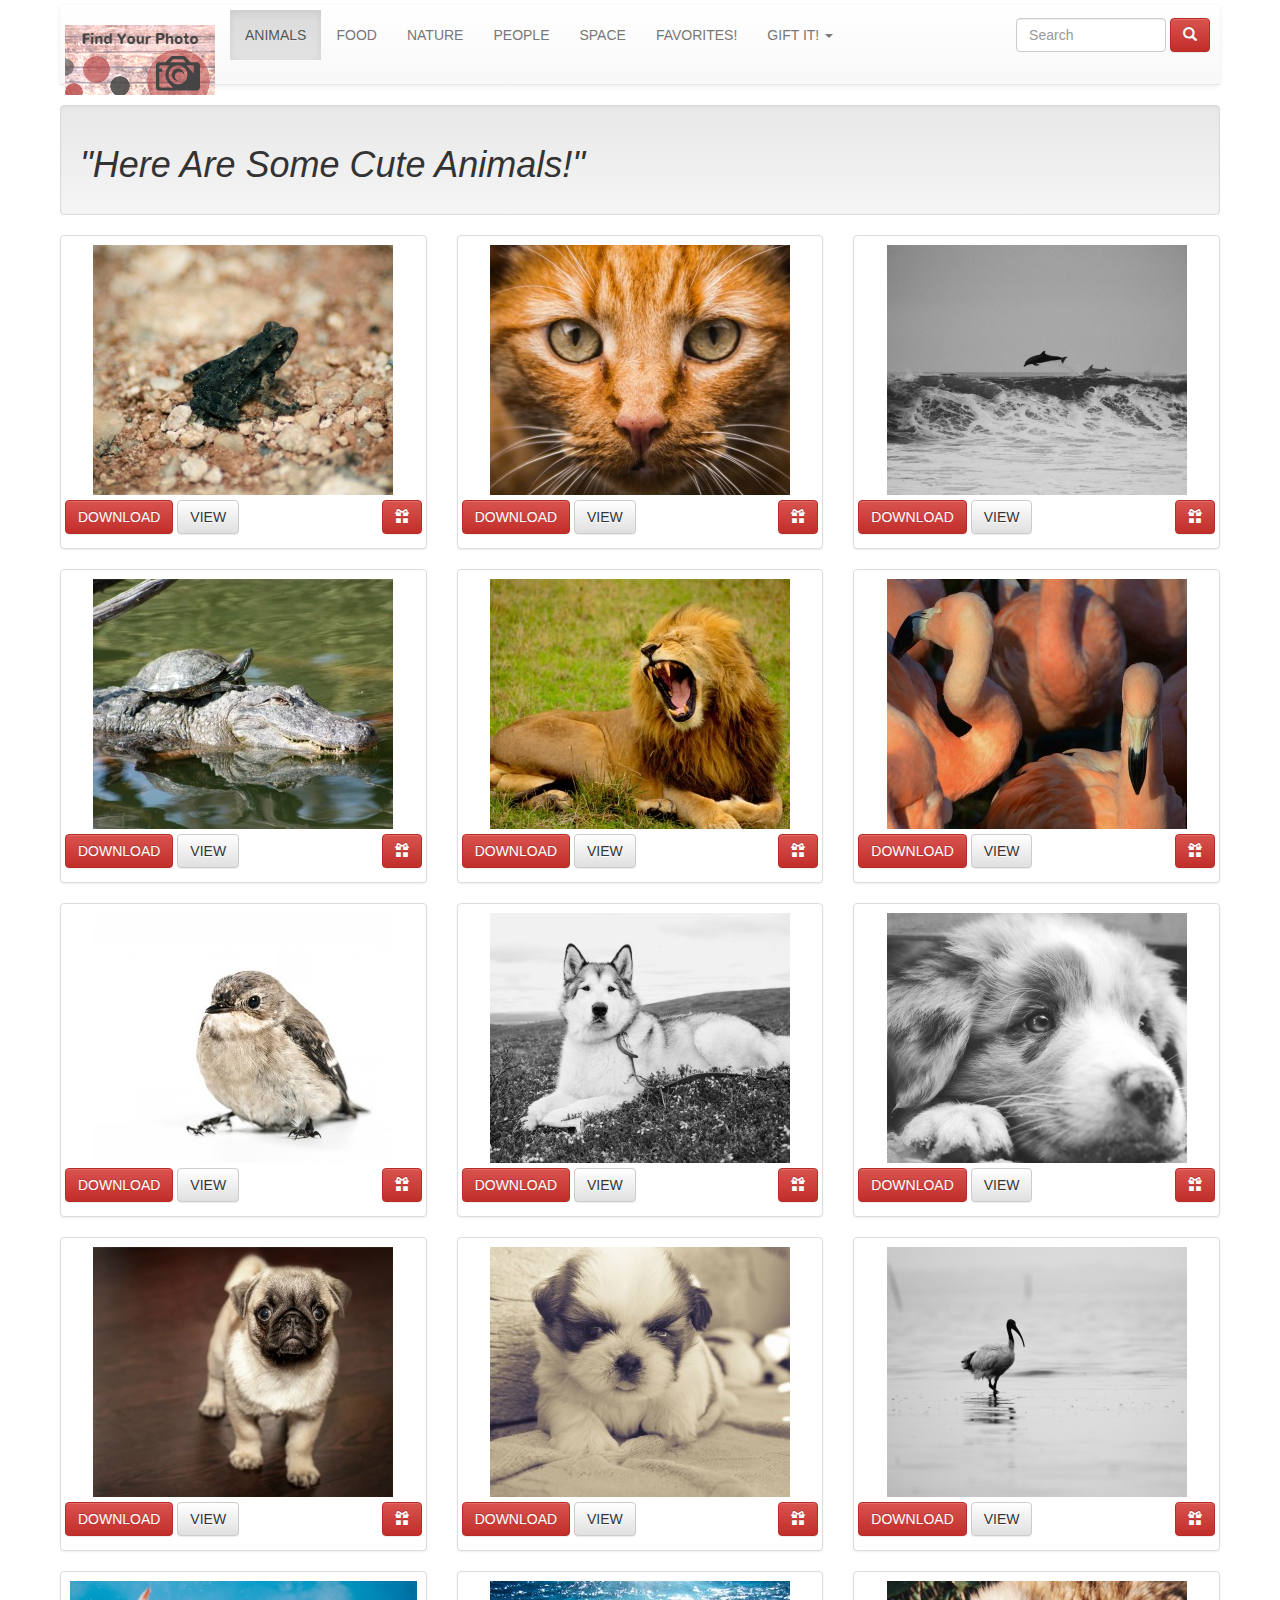
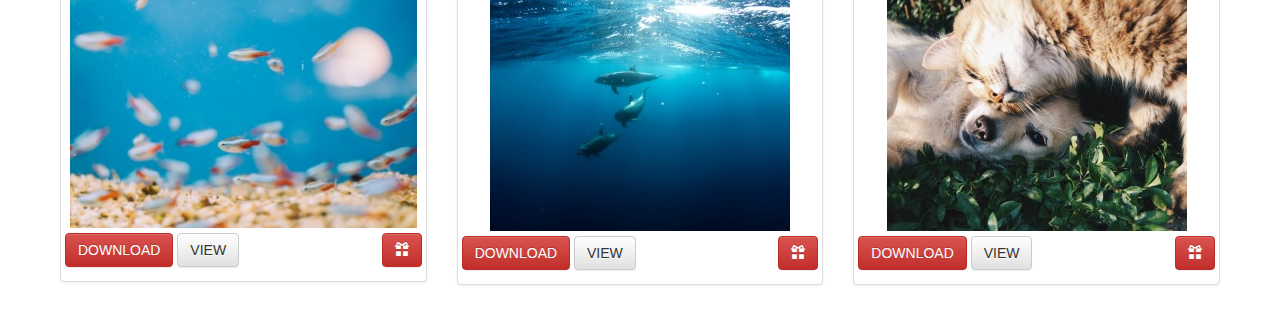
==== animals.html @ 17f92efc "Update animals.html" ====
<!DOCTYPE html>
<html lang="en-us">
 <head>
    <meta charset="utf-8">
    <meta http-equiv="X-UA-Compatible" content="IE=edge"> 
    <meta name="viewport" content="width=device-width, initial-scale=1">
    <!-- The above 3 meta tags *must* come first in the head; any other head content must come *after* these tags -->
    <title>Find Your Photo</title>

    <!-- Bootstrap -->
    <link href="css/bootstrap.min.css" rel="stylesheet">
    <link href="css/bootstrap-theme.min.css" rel="stylesheet">
    <link href="css/styles.css" rel="stylesheet">

    <!-- HTML5 shim and Respond.js for IE8 support of HTML5 elements and media queries -->
    <!-- WARNING: Respond.js doesn't work if you view the page via file:// -->
    <!--[if lt IE 9]>
      <script src="https://oss.maxcdn.com/html5shiv/3.7.2/html5shiv.min.js"></script>
      <script src="https://oss.maxcdn.com/respond/1.4.2/respond.min.js"></script>
    <![endif]-->
 </head>

<body>
  <div class="container" id ="main">
  <nav class="navbar navbar-default  navbar-static-top">
        <div class="container">
          <div class="navbar-header">
            <button type="button" class="navbar-toggle collapsed" data-toggle="collapse" data-target="#navbar" aria-expanded="false" aria-controls="navbar">
              <span class="sr-only">Toggle navigation</span>
              <span class="icon-bar"></span>
              <span class="icon-bar"></span>
              <span class="icon-bar"></span>
            </button>
            <a class="navbar-brand" href="index.html"><img src="Images/logo.png"></a>
          </div>
          <div id="navbar" class="navbar-collapse collapse">
            <ul class="nav navbar-nav">
              <li class="active"><a href="animals.html">ANIMALS</a></li>
              <li><a href="food.html">FOOD</a></li>
              <li><a href="nature.html">NATURE</a></li>
              <li><a href="people.html">PEOPLE</a></li>
              <li><a href="space.html">SPACE</a></li>
              <li><a href="favorites.html">FAVORITES!</a></li>
              <li class="dropdown"><a href="#" class="dropdown-toggle" data-toggle="dropdown" role="button">GIFT IT!
              <span class="caret"></span></a>
                 <ul class="dropdown-menu">
                    <li><a href="canvas.html">Canvas</a></li>
                    <li><a href="hats.html">Hats</a></li>
                    <li><a href="shirts.html">T-Shirts</a></li>
                    <li><a href="phone.html">Phone Cases</a></li>
                    <li><a href="covers.html">Laptop Covers</a></li>
                 </ul> <!--end of dropdown menu-->
              </li>
            </ul>
            <form class="navbar-form nav navbar-nav pull-right">
              <input type="text" class="form-control" placeholder="Search" id="searchInput">
              <button type="button" class="btn btn-danger"><span class="glyphicon glyphicon-search"></span></button>
            </form>
          </div><!--/.navbar-collapse -->
        </div> <!--container-->
      </nav> <!-- end of navbar-->
      
      <!--Large Quote on each page about said subject-->
      
     <div class="well" id= "quote">
        <h1><quote>"Here Are Some Cute Animals!"</quote></h1>
      </div>
      
      <!--I want  three pics on each row for md screens-->
      <div class="row">
     
        <div class="col-sm-6 col-md-4">
        <div class="thumbnail">
        <img src="Images/Animals/thumbnails/a1.jpg" alt="A Frog On Rocks">
        <p><a href="#" class="btn btn-danger" role="button">DOWNLOAD</a> <a href="#" class="btn btn-default" role="button">VIEW</a>
        <a href="#" class="btn btn-danger pull-right" role ="button"><span class ="glyphicon glyphicon-gift"></span></a>
        </p>
        </div>
       </div> <!--end of col-->
      
      <div class="col-sm-6 col-md-4">
        <div class="thumbnail">
        <img src="Images/Animals/thumbnails/a2.jpg" alt="An Orange Cat">
        <p><a href="#" class="btn btn-danger" role="button">DOWNLOAD</a> <a href="#" class="btn btn-default" role="button">VIEW</a>
        <a href="#" class="btn btn-danger pull-right" role ="button"><span class ="glyphicon glyphicon-gift"></span></a>
        </p>
        </div>
      </div> <!--end of col-->
      <div class="col-sm-6 col-md-4">
        <div class="thumbnail">
        <img src="Images/Animals/thumbnails/a3.jpg" alt="Dolphins Jumping Over a Wave">
        <p><a href="#" class="btn btn-danger" role="button">DOWNLOAD</a> <a href="#" class="btn btn-default" role="button">VIEW</a>
        <a href="#" class="btn btn-danger pull-right" role ="button"><span class ="glyphicon glyphicon-gift"></span></a>
        </p>
        </div>
      </div> <!--end of col-->
      
    </div> <!--end of row-->
    
       <div class="row">
     
        <div class="col-sm-6 col-md-4">
        <div class="thumbnail">
        <img src="Images/Animals/thumbnails/a4.jpg" alt="A Turtle On A Crocodile's Back">
        <p><a href="#" class="btn btn-danger" role="button">DOWNLOAD</a> <a href="#" class="btn btn-default" role="button">VIEW</a>
        <a href="#" class="btn btn-danger pull-right" role ="button"><span class ="glyphicon glyphicon-gift"></span></a>
        </p>
        </div>
       </div> <!--end of col-->
      
      <div class="col-sm-6 col-md-4">
        <div class="thumbnail">
        <img src="Images/Animals/thumbnails/a5.jpg" alt="A Lion Roaring">
        <p><a href="#" class="btn btn-danger" role="button">DOWNLOAD</a> <a href="#" class="btn btn-default" role="button">VIEW</a>
        <a href="#" class="btn btn-danger pull-right" role ="button"><span class ="glyphicon glyphicon-gift"></span></a>
        </p>
        </div>
      </div> <!--end of col-->
      <div class="col-sm-6 col-md-4">
        <div class="thumbnail">
        <img src="Images/Animals/thumbnails/a6.jpg" alt="Pink Flamingos">
        <p><a href="#" class="btn btn-danger" role="button">DOWNLOAD</a> <a href="#" class="btn btn-default" role="button">VIEW</a>
        <a href="#" class="btn btn-danger pull-right" role ="button"><span class ="glyphicon glyphicon-gift"></span></a>
        </p>
        </div>
      </div> <!--end of col-->
      
    </div> <!--end of row-->
    
       <div class="row">
     
        <div class="col-sm-6 col-md-4">
        <div class="thumbnail">
        <img src="Images/Animals/thumbnails/a7.jpg" alt="A Lone Bird">
        <p><a href="#" class="btn btn-danger" role="button">DOWNLOAD</a> <a href="#" class="btn btn-default" role="button">VIEW</a>
        <a href="#" class="btn btn-danger pull-right" role ="button"><span class ="glyphicon glyphicon-gift"></span></a>
        </p>
        </div>
       </div> <!--end of col-->
      
      <div class="col-sm-6 col-md-4">
        <div class="thumbnail">
        <img src="Images/Animals/thumbnails/a8.jpg" alt="A Lone Wolf">
        <p><a href="#" class="btn btn-danger" role="button">DOWNLOAD</a> <a href="#" class="btn btn-default" role="button">VIEW</a>
        <a href="#" class="btn btn-danger pull-right" role ="button"><span class ="glyphicon glyphicon-gift"></span></a>
        </p>
        </div>
      </div> <!--end of col-->
      <div class="col-sm-6 col-md-4">
        <div class="thumbnail">
        <img src="Images/Animals/thumbnails/a9.jpg" alt="A Puppy Lying On His Paws">
        <p><a href="#" class="btn btn-danger" role="button">DOWNLOAD</a> <a href="#" class="btn btn-default" role="button">VIEW</a>
        <a href="#" class="btn btn-danger pull-right" role ="button"><span class ="glyphicon glyphicon-gift"></span></a>
        </p>
        </div>
      </div> <!--end of col-->
      
    </div> <!--end of row-->
    
       <div class="row">
     
        <div class="col-sm-6 col-md-4">
        <div class="thumbnail">
        <img src="Images/Animals/thumbnails/a10.jpg" alt="A Bulldog">
        <p><a href="#" class="btn btn-danger" role="button">DOWNLOAD</a> <a href="#" class="btn btn-default" role="button">VIEW</a>
        <a href="#" class="btn btn-danger pull-right" role ="button"><span class ="glyphicon glyphicon-gift"></span></a>
        </p>
        </div>
       </div> <!--end of col-->
      
      <div class="col-sm-6 col-md-4">
        <div class="thumbnail">
        <img src="Images/Animals/thumbnails/a11.jpg" alt="Black and White Puppies">
        <p><a href="#" class="btn btn-danger" role="button">DOWNLOAD</a> <a href="#" class="btn btn-default" role="button">VIEW</a>
        <a href="#" class="btn btn-danger pull-right" role ="button"><span class ="glyphicon glyphicon-gift"></span></a>
        </p>
        </div>
      </div> <!--end of col-->
      <div class="col-sm-6 col-md-4">
        <div class="thumbnail">
        <img src="Images/Animals/thumbnails/a12.jpg" alt="A Lone Duck">
        <p><a href="#" class="btn btn-danger" role="button">DOWNLOAD</a> <a href="#" class="btn btn-default" role="button">VIEW</a>
        <a href="#" class="btn btn-danger pull-right" role ="button"><span class ="glyphicon glyphicon-gift"></span></a>
        </p>
        </div>
      </div> <!--end of col-->
      
    </div> <!--end of row-->
    
     <div class="row">
     
        <div class="col-sm-6 col-md-4">
        <div class="thumbnail">
        <img src="Images/Animals/thumbnails/a13.jpg" alt="A School Of Clown Fish">
        <p><a href="#" class="btn btn-danger" role="button">DOWNLOAD</a> <a href="#" class="btn btn-default" role="button">VIEW</a>
        <a href="#" class="btn btn-danger pull-right" role ="button"><span class ="glyphicon glyphicon-gift"></span></a>
        </p>
        </div>
       </div> <!--end of col-->
      
      <div class="col-sm-6 col-md-4">
        <div class="thumbnail">
        <img src="Images/Animals/thumbnails/a14.jpg" alt="Three Whales Underwater">
        <p><a href="#" class="btn btn-danger" role="button">DOWNLOAD</a> <a href="#" class="btn btn-default" role="button">VIEW</a>
        <a href="#" class="btn btn-danger pull-right" role ="button"><span class ="glyphicon glyphicon-gift"></span></a>
        </p>
        </div>
      </div> <!--end of col-->
      <div class="col-sm-6 col-md-4">
        <div class="thumbnail">
        <img src="Images/Animals/thumbnails/a15.jpg" alt="A Puppy Cuddling With A Kitten">
        <p><a href="#" class="btn btn-danger" role="button">DOWNLOAD</a> <a href="#" class="btn btn-default" role="button">VIEW</a>
        <a href="#" class="btn btn-danger pull-right" role ="button"><span class ="glyphicon glyphicon-gift"></span></a>
        </p>
        </div>
      </div> <!--end of col-->
      
    </div> <!--end of row-->
    
    
    
      </body>

   <!-- jQuery (necessary for Bootstrap's JavaScript plugins) -->
    <script src="https://ajax.googleapis.com/ajax/libs/jquery/1.11.3/jquery.min.js"></script>
    <!-- Include all compiled plugins (below), or include individual files as needed -->
    <script src="js/bootstrap.min.js"></script> 
</html>
---- css/styles.css ----
/*<!--head-->*/


/*<!--navbar-->*/
.container{
  padding: 5px;
}
nav{
  width: 100%;
  height: 80px;
}

#searchInput{
  width: 150px;
}


/*<!--carousel-->*/
#mc {
  background: url("../Images/carousel/carb.png") no-repeat;
  margin-top:60px;
}

#slide1>img, #slide2>img, #slide3>img, #slide4>img,#slide5>img,#slide6>img,#slide7>img {
  margin:auto;
}

/*<!--quotes-->*/

#quote{
  
  font-style:oblique;
}

.thumbnail>img{
  padding: 5px;
}
#intro{
  margin:auto;
  margin-top: 60px;
}
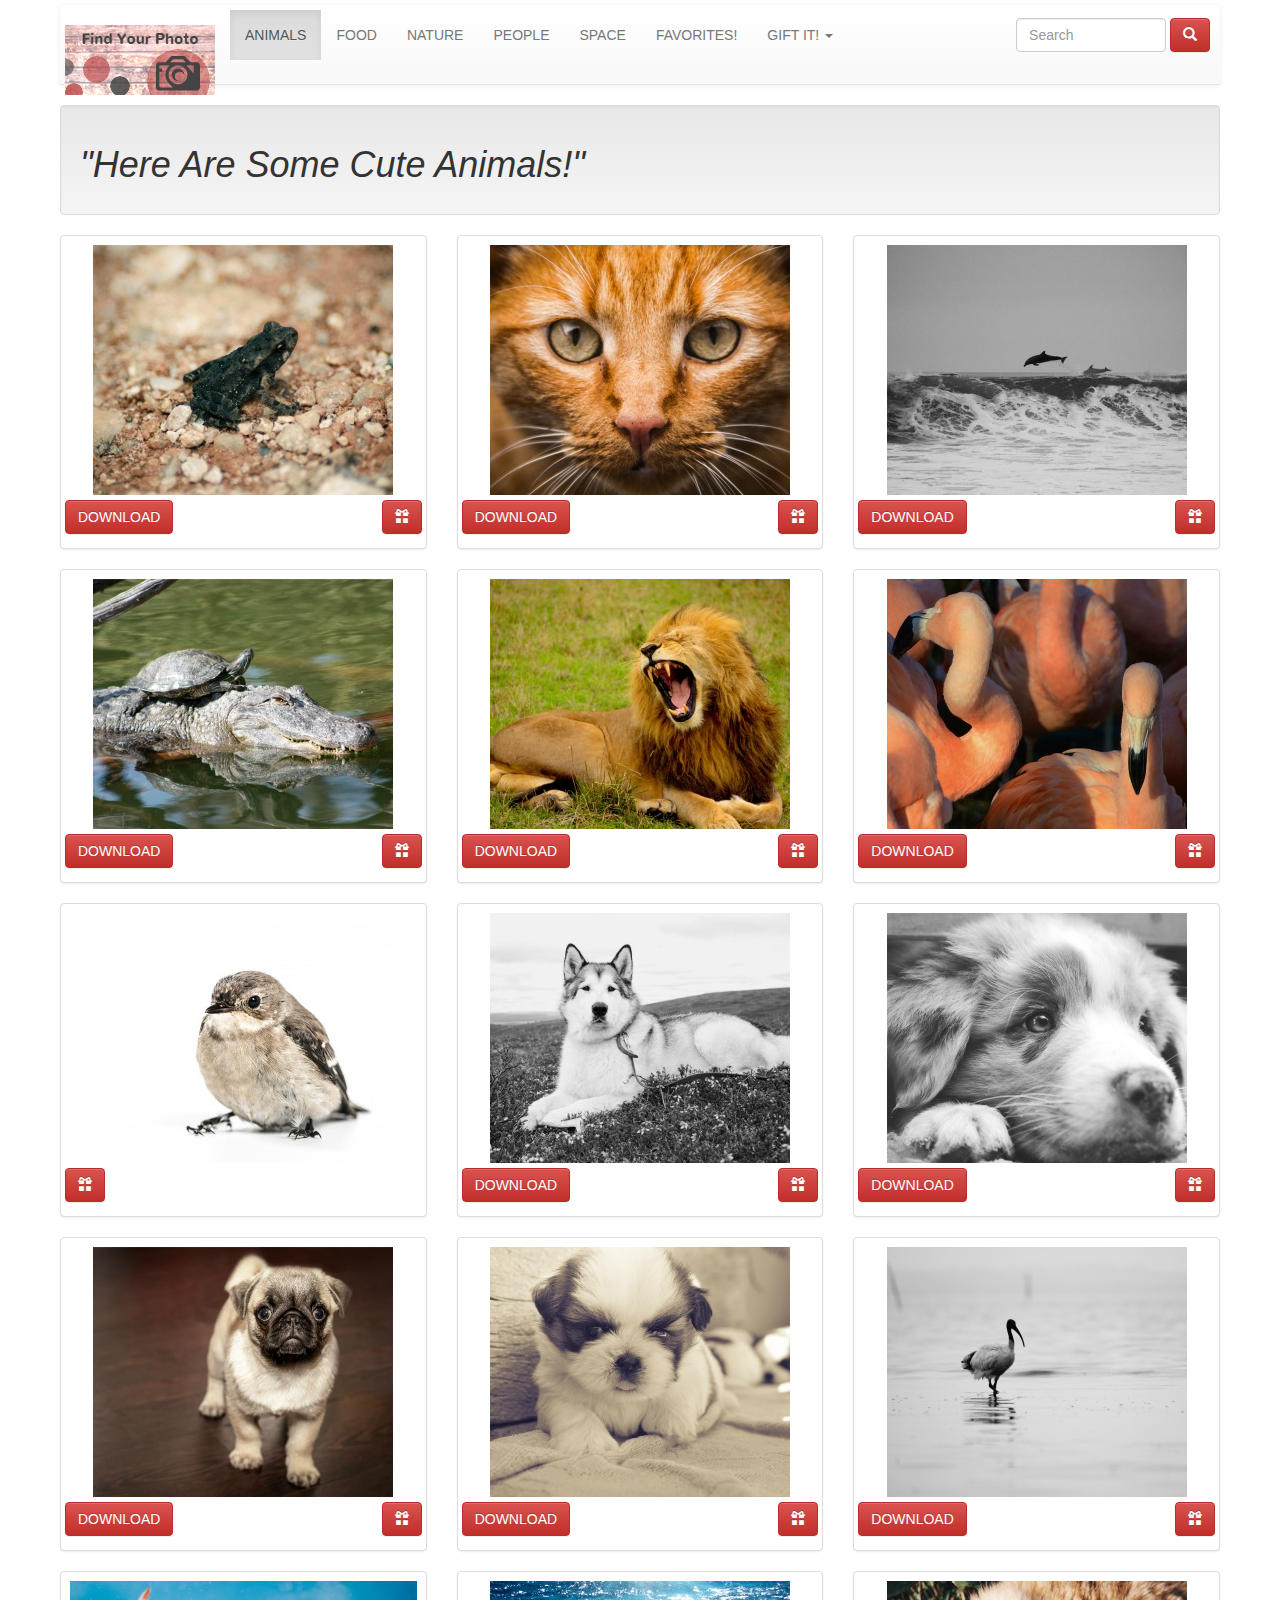
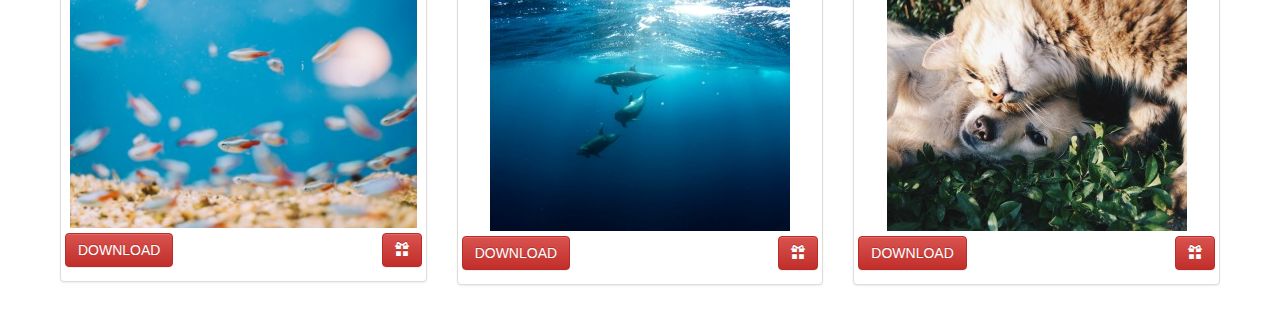
==== commit 73676ff1: "Update animals.html" ====
--- a/animals.html
+++ b/animals.html
@@ -72,8 +72,10 @@
         <div class="col-sm-6 col-md-4">
         <div class="thumbnail">
         <img src="Images/Animals/thumbnails/a1.jpg" alt="A Frog On Rocks">
-        <p><a href="#" class="btn btn-danger" role="button">DOWNLOAD</a> <a href="#" class="btn btn-default" role="button">VIEW</a>
-        <a href="#" class="btn btn-danger pull-right" role ="button"><span class ="glyphicon glyphicon-gift"></span></a>
+        <p>
+      
+         <a href="Images/Animals/thumbnails/a1.jpg" download="A Frog On Rocks" class="btn btn-danger" role="button">DOWNLOAD</a> 
+                <a href="gift.html" class="btn btn-danger pull-right" role ="button"><span class ="glyphicon glyphicon-gift"></span></a>
         </p>
         </div>
        </div> <!--end of col-->
@@ -81,16 +83,16 @@
       <div class="col-sm-6 col-md-4">
         <div class="thumbnail">
         <img src="Images/Animals/thumbnails/a2.jpg" alt="An Orange Cat">
-        <p><a href="#" class="btn btn-danger" role="button">DOWNLOAD</a> <a href="#" class="btn btn-default" role="button">VIEW</a>
-        <a href="#" class="btn btn-danger pull-right" role ="button"><span class ="glyphicon glyphicon-gift"></span></a>
+        <p><a href="Images/Animals/thumbnails/a2.jpg" download="An Orange Cat" class="btn btn-danger" role="button">DOWNLOAD</a> 
+        <a href="gift.html" class="btn btn-danger pull-right" role ="button"><span class ="glyphicon glyphicon-gift"></span></a>
         </p>
         </div>
       </div> <!--end of col-->
       <div class="col-sm-6 col-md-4">
         <div class="thumbnail">
         <img src="Images/Animals/thumbnails/a3.jpg" alt="Dolphins Jumping Over a Wave">
-        <p><a href="#" class="btn btn-danger" role="button">DOWNLOAD</a> <a href="#" class="btn btn-default" role="button">VIEW</a>
-        <a href="#" class="btn btn-danger pull-right" role ="button"><span class ="glyphicon glyphicon-gift"></span></a>
+        <p><a href="Imges/Animals/thumbnails/a3.jpg" download="Dolphins Jumping Over a Wave" class="btn btn-danger" role="button">DOWNLOAD</a> 
+        <a href="gift.html" class="btn btn-danger pull-right" role ="button"><span class ="glyphicon glyphicon-gift"></span></a>
         </p>
         </div>
       </div> <!--end of col-->
@@ -102,8 +104,8 @@
         <div class="col-sm-6 col-md-4">
         <div class="thumbnail">
         <img src="Images/Animals/thumbnails/a4.jpg" alt="A Turtle On A Crocodile's Back">
-        <p><a href="#" class="btn btn-danger" role="button">DOWNLOAD</a> <a href="#" class="btn btn-default" role="button">VIEW</a>
-        <a href="#" class="btn btn-danger pull-right" role ="button"><span class ="glyphicon glyphicon-gift"></span></a>
+        <p><a href="Images/Animals/thumbnails/a4.jpg" download="A Turtle On A Crocodile's Back" class="btn btn-danger" role="button">DOWNLOAD</a> 
+        <a href="gift.html" class="btn btn-danger pull-right" role ="button"><span class ="glyphicon glyphicon-gift"></span></a>
         </p>
         </div>
        </div> <!--end of col-->
@@ -111,16 +113,16 @@
       <div class="col-sm-6 col-md-4">
         <div class="thumbnail">
         <img src="Images/Animals/thumbnails/a5.jpg" alt="A Lion Roaring">
-        <p><a href="#" class="btn btn-danger" role="button">DOWNLOAD</a> <a href="#" class="btn btn-default" role="button">VIEW</a>
-        <a href="#" class="btn btn-danger pull-right" role ="button"><span class ="glyphicon glyphicon-gift"></span></a>
+        <p><a href="Images/Animals/thumbnails/a5.jpg" download="A Lion Roaring" class="btn btn-danger" role="button">DOWNLOAD</a> 
+        <a href="gift.html" class="btn btn-danger pull-right" role ="button"><span class ="glyphicon glyphicon-gift"></span></a>
         </p>
         </div>
       </div> <!--end of col-->
       <div class="col-sm-6 col-md-4">
         <div class="thumbnail">
         <img src="Images/Animals/thumbnails/a6.jpg" alt="Pink Flamingos">
-        <p><a href="#" class="btn btn-danger" role="button">DOWNLOAD</a> <a href="#" class="btn btn-default" role="button">VIEW</a>
-        <a href="#" class="btn btn-danger pull-right" role ="button"><span class ="glyphicon glyphicon-gift"></span></a>
+        <p><a href="Images/Animals/thumbnails/a6.jpg" download="Pink Flamingos" class="btn btn-danger" role="button">DOWNLOAD</a> 
+        <a href="gift.html" class="btn btn-danger pull-right" role ="button"><span class ="glyphicon glyphicon-gift"></span></a>
         </p>
         </div>
       </div> <!--end of col-->
@@ -132,8 +134,8 @@
         <div class="col-sm-6 col-md-4">
         <div class="thumbnail">
         <img src="Images/Animals/thumbnails/a7.jpg" alt="A Lone Bird">
-        <p><a href="#" class="btn btn-danger" role="button">DOWNLOAD</a> <a href="#" class="btn btn-default" role="button">VIEW</a>
-        <a href="#" class="btn btn-danger pull-right" role ="button"><span class ="glyphicon glyphicon-gift"></span></a>
+        <p><a href="Images/Animals/thumbnails/a7.jpg" download="A Lone Bird" class="btn btn-danger" 
+        <a href="gift.html" class="btn btn-danger pull-right" role ="button"><span class ="glyphicon glyphicon-gift"></span></a>
         </p>
         </div>
        </div> <!--end of col-->
@@ -141,16 +143,17 @@
       <div class="col-sm-6 col-md-4">
         <div class="thumbnail">
         <img src="Images/Animals/thumbnails/a8.jpg" alt="A Lone Wolf">
-        <p><a href="#" class="btn btn-danger" role="button">DOWNLOAD</a> <a href="#" class="btn btn-default" role="button">VIEW</a>
-        <a href="#" class="btn btn-danger pull-right" role ="button"><span class ="glyphicon glyphicon-gift"></span></a>
+        <p><a href="Images/Animals/thumbnails/a8.jpg" download="A Lone Wolf" class="btn btn-danger" role="button">DOWNLOAD</a> 
+        <a href="gift.html" class="btn btn-danger pull-right" role ="button"><span class ="glyphicon glyphicon-gift"></span></a>
         </p>
         </div>
       </div> <!--end of col-->
       <div class="col-sm-6 col-md-4">
         <div class="thumbnail">
         <img src="Images/Animals/thumbnails/a9.jpg" alt="A Puppy Lying On His Paws">
-        <p><a href="#" class="btn btn-danger" role="button">DOWNLOAD</a> <a href="#" class="btn btn-default" role="button">VIEW</a>
-        <a href="#" class="btn btn-danger pull-right" role ="button"><span class ="glyphicon glyphicon-gift"></span></a>
+        <p><a href="Images/Animals/thumbnails/a9.jpg" download="A Puppy Lying On His Paws" class="btn btn-danger" role="button">DOWNLOAD</a> 
+        
+        <a href="gift.html" class="btn btn-danger pull-right" role ="button"><span class ="glyphicon glyphicon-gift"></span></a>
         </p>
         </div>
       </div> <!--end of col-->
@@ -162,8 +165,9 @@
         <div class="col-sm-6 col-md-4">
         <div class="thumbnail">
         <img src="Images/Animals/thumbnails/a10.jpg" alt="A Bulldog">
-        <p><a href="#" class="btn btn-danger" role="button">DOWNLOAD</a> <a href="#" class="btn btn-default" role="button">VIEW</a>
-        <a href="#" class="btn btn-danger pull-right" role ="button"><span class ="glyphicon glyphicon-gift"></span></a>
+        <p><a href="Images/Animals/thumbnails/a10.jpg" download="A Bulldog" class="btn btn-danger" role="button">DOWNLOAD</a> 
+        
+        <a href="gift.html" class="btn btn-danger pull-right" role ="button"><span class ="glyphicon glyphicon-gift"></span></a>
         </p>
         </div>
        </div> <!--end of col-->
@@ -171,16 +175,17 @@
       <div class="col-sm-6 col-md-4">
         <div class="thumbnail">
         <img src="Images/Animals/thumbnails/a11.jpg" alt="Black and White Puppies">
-        <p><a href="#" class="btn btn-danger" role="button">DOWNLOAD</a> <a href="#" class="btn btn-default" role="button">VIEW</a>
-        <a href="#" class="btn btn-danger pull-right" role ="button"><span class ="glyphicon glyphicon-gift"></span></a>
+        <p><a href="Images/Animals/thumbnails/a11.jpg" download="Black and White Puppies" class="btn btn-danger" role="button">DOWNLOAD</a> 
+        <a href="gift.html" class="btn btn-danger pull-right" role ="button"><span class ="glyphicon glyphicon-gift"></span></a>
         </p>
         </div>
       </div> <!--end of col-->
       <div class="col-sm-6 col-md-4">
         <div class="thumbnail">
         <img src="Images/Animals/thumbnails/a12.jpg" alt="A Lone Duck">
-        <p><a href="#" class="btn btn-danger" role="button">DOWNLOAD</a> <a href="#" class="btn btn-default" role="button">VIEW</a>
-        <a href="#" class="btn btn-danger pull-right" role ="button"><span class ="glyphicon glyphicon-gift"></span></a>
+        <p><a href="Images/Animals/thumbnails/a12.jpg" download="A Lone Duck" class="btn btn-danger" role="button">DOWNLOAD</a> 
+        
+        <a href="gift.html" class="btn btn-danger pull-right" role ="button"><span class ="glyphicon glyphicon-gift"></span></a>
         </p>
         </div>
       </div> <!--end of col-->
@@ -192,8 +197,8 @@
         <div class="col-sm-6 col-md-4">
         <div class="thumbnail">
         <img src="Images/Animals/thumbnails/a13.jpg" alt="A School Of Clown Fish">
-        <p><a href="#" class="btn btn-danger" role="button">DOWNLOAD</a> <a href="#" class="btn btn-default" role="button">VIEW</a>
-        <a href="#" class="btn btn-danger pull-right" role ="button"><span class ="glyphicon glyphicon-gift"></span></a>
+        <p><a href="Images/Animals/thumbnails/a13.jpg" download="A School of Clown Fish"class="btn btn-danger" role="button">DOWNLOAD</a>
+        <a href="gift.html" class="btn btn-danger pull-right" role ="button"><span class ="glyphicon glyphicon-gift"></span></a>
         </p>
         </div>
        </div> <!--end of col-->
@@ -201,16 +206,17 @@
       <div class="col-sm-6 col-md-4">
         <div class="thumbnail">
         <img src="Images/Animals/thumbnails/a14.jpg" alt="Three Whales Underwater">
-        <p><a href="#" class="btn btn-danger" role="button">DOWNLOAD</a> <a href="#" class="btn btn-default" role="button">VIEW</a>
-        <a href="#" class="btn btn-danger pull-right" role ="button"><span class ="glyphicon glyphicon-gift"></span></a>
+        <p><a href="Images/Animals/thumbnails/a14.jpg" download="Three Whales Underwater" class="btn btn-danger" role="button">DOWNLOAD</a> 
+        
+        <a href="gift.html" class="btn btn-danger pull-right" role ="button"><span class ="glyphicon glyphicon-gift"></span></a>
         </p>
         </div>
       </div> <!--end of col-->
       <div class="col-sm-6 col-md-4">
         <div class="thumbnail">
         <img src="Images/Animals/thumbnails/a15.jpg" alt="A Puppy Cuddling With A Kitten">
-        <p><a href="#" class="btn btn-danger" role="button">DOWNLOAD</a> <a href="#" class="btn btn-default" role="button">VIEW</a>
-        <a href="#" class="btn btn-danger pull-right" role ="button"><span class ="glyphicon glyphicon-gift"></span></a>
+        <p><a href="Images/Animals/thumbnails/a15.jpg" download="A Puppy Cuddling With A Kitten" class="btn btn-danger" role="button">DOWNLOAD</a> 
+         <a href="gift.html" class="btn btn-danger pull-right" role ="button"><span class ="glyphicon glyphicon-gift"></span></a>
         </p>
         </div>
       </div> <!--end of col-->
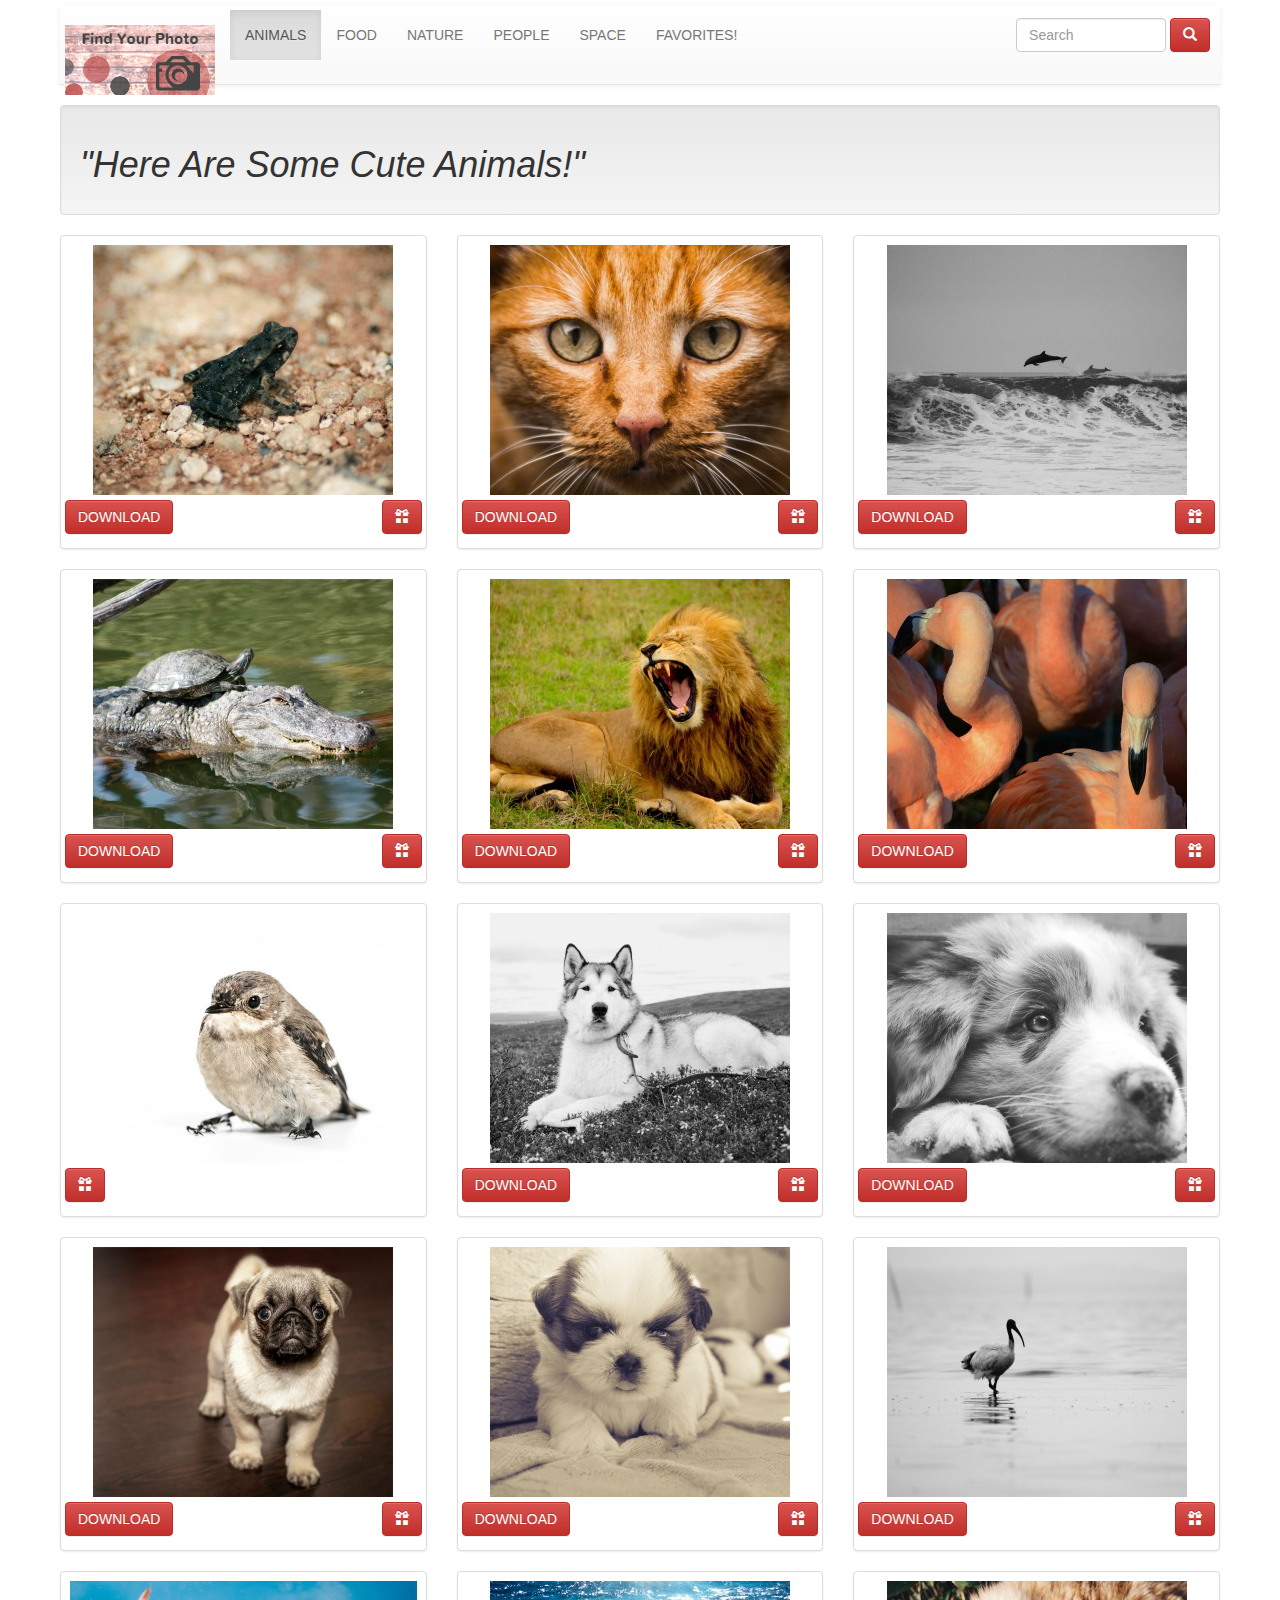
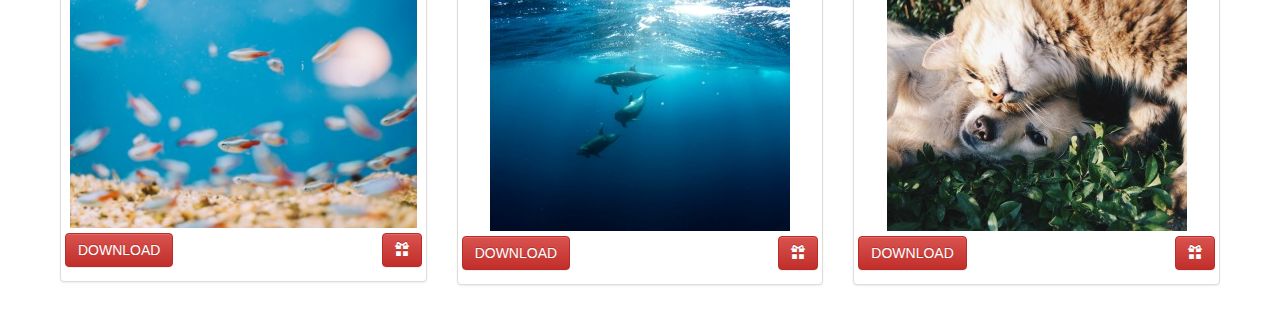
==== commit ca31dd81: "Update animals.html" ====
--- a/animals.html
+++ b/animals.html
@@ -41,16 +41,6 @@
               <li><a href="people.html">PEOPLE</a></li>
               <li><a href="space.html">SPACE</a></li>
               <li><a href="favorites.html">FAVORITES!</a></li>
-              <li class="dropdown"><a href="#" class="dropdown-toggle" data-toggle="dropdown" role="button">GIFT IT!
-              <span class="caret"></span></a>
-                 <ul class="dropdown-menu">
-                    <li><a href="canvas.html">Canvas</a></li>
-                    <li><a href="hats.html">Hats</a></li>
-                    <li><a href="shirts.html">T-Shirts</a></li>
-                    <li><a href="phone.html">Phone Cases</a></li>
-                    <li><a href="covers.html">Laptop Covers</a></li>
-                 </ul> <!--end of dropdown menu-->
-              </li>
             </ul>
             <form class="navbar-form nav navbar-nav pull-right">
               <input type="text" class="form-control" placeholder="Search" id="searchInput">
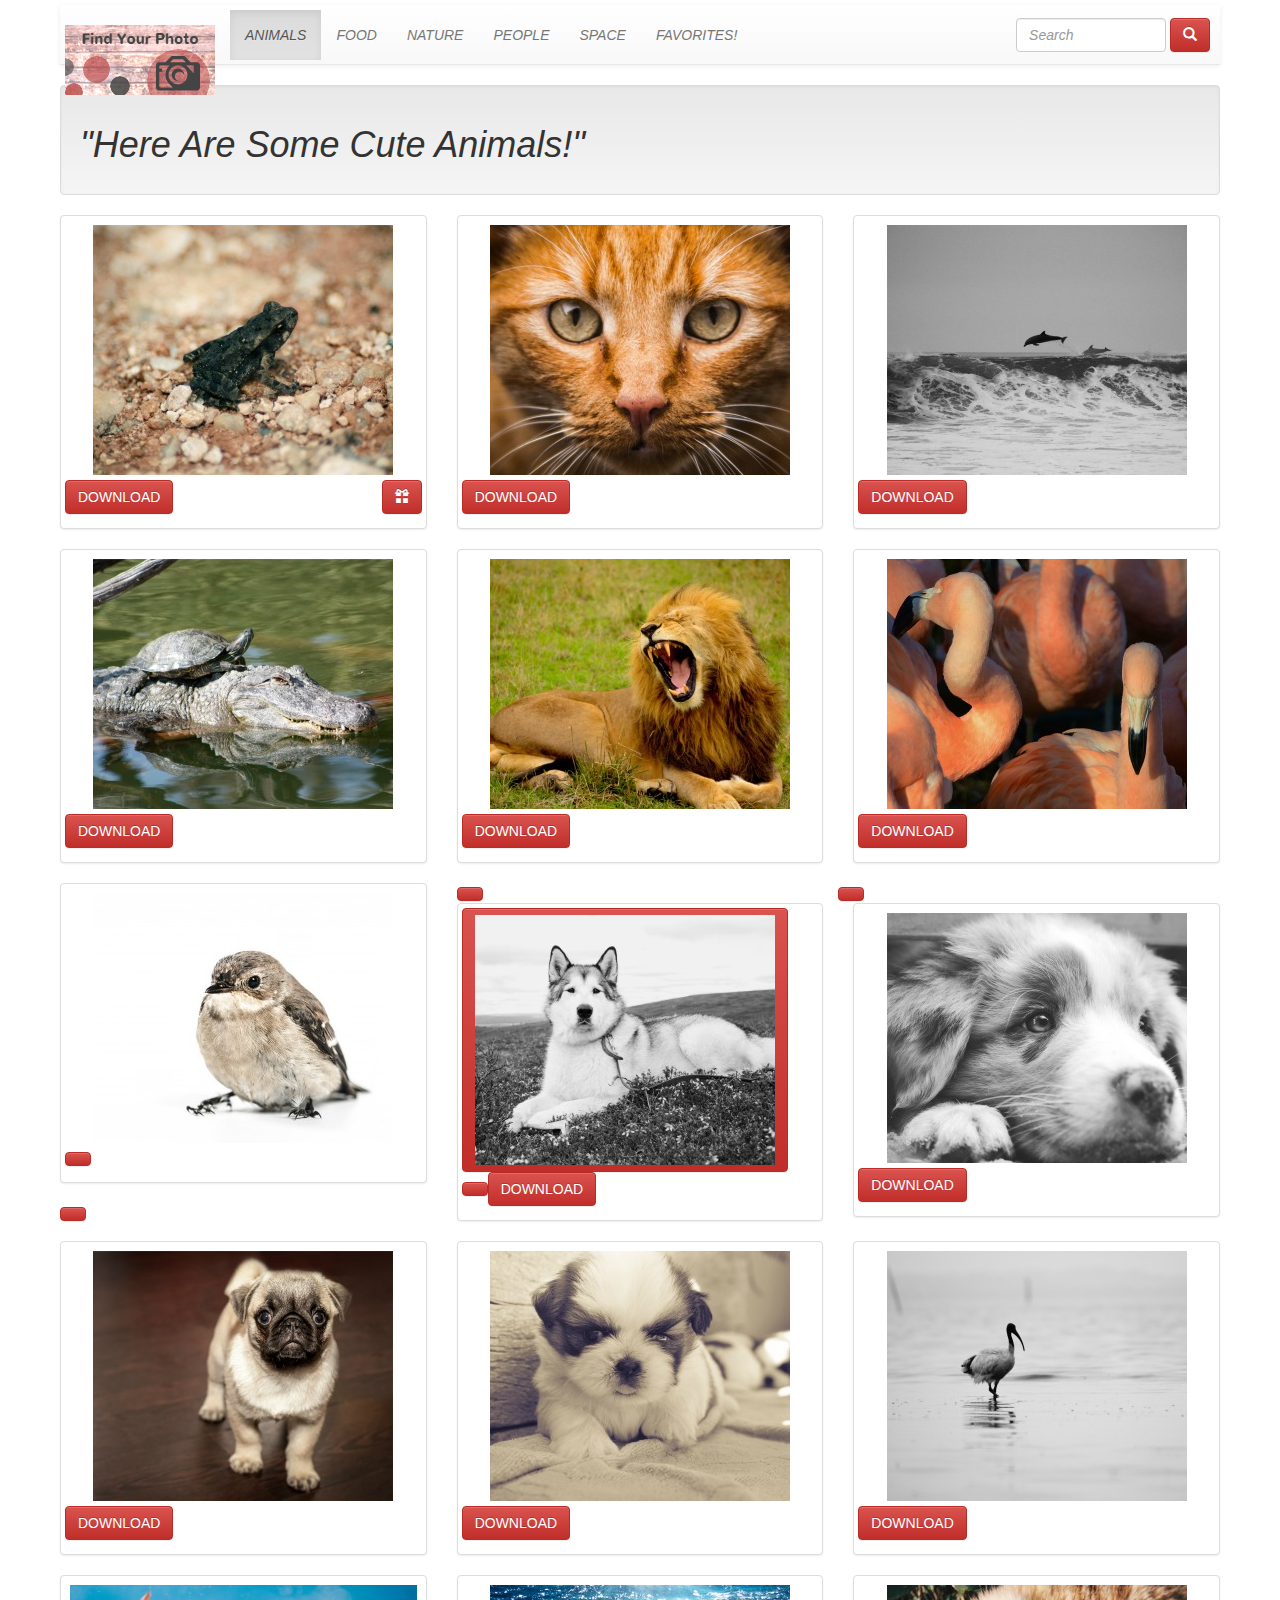
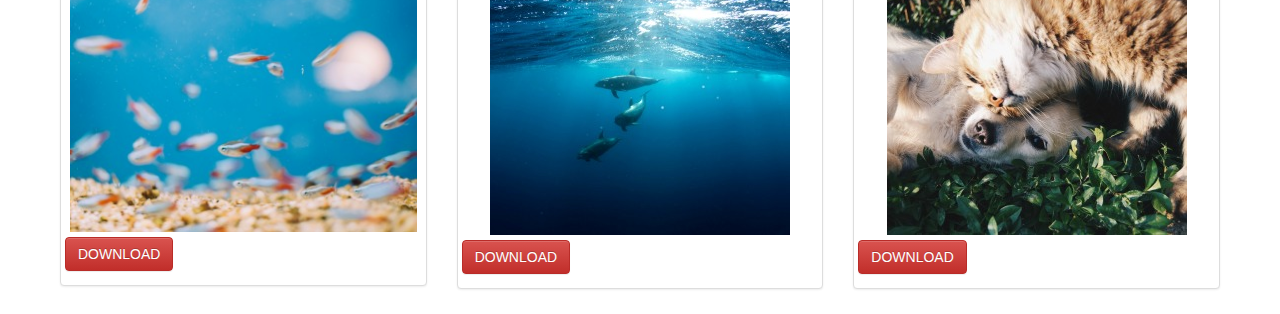
==== commit 9079c2b7: "Update animals.html" ====
--- a/animals.html
+++ b/animals.html
@@ -74,7 +74,7 @@
         <div class="thumbnail">
         <img src="Images/Animals/thumbnails/a2.jpg" alt="An Orange Cat">
         <p><a href="Images/Animals/thumbnails/a2.jpg" download="An Orange Cat" class="btn btn-danger" role="button">DOWNLOAD</a> 
-        <a href="gift.html" class="btn btn-danger pull-right" role ="button"><span class ="glyphicon glyphicon-gift"></span></a>
+       
         </p>
         </div>
       </div> <!--end of col-->
@@ -82,7 +82,7 @@
         <div class="thumbnail">
         <img src="Images/Animals/thumbnails/a3.jpg" alt="Dolphins Jumping Over a Wave">
         <p><a href="Imges/Animals/thumbnails/a3.jpg" download="Dolphins Jumping Over a Wave" class="btn btn-danger" role="button">DOWNLOAD</a> 
-        <a href="gift.html" class="btn btn-danger pull-right" role ="button"><span class ="glyphicon glyphicon-gift"></span></a>
+       
         </p>
         </div>
       </div> <!--end of col-->
@@ -95,7 +95,7 @@
         <div class="thumbnail">
         <img src="Images/Animals/thumbnails/a4.jpg" alt="A Turtle On A Crocodile's Back">
         <p><a href="Images/Animals/thumbnails/a4.jpg" download="A Turtle On A Crocodile's Back" class="btn btn-danger" role="button">DOWNLOAD</a> 
-        <a href="gift.html" class="btn btn-danger pull-right" role ="button"><span class ="glyphicon glyphicon-gift"></span></a>
+       
         </p>
         </div>
        </div> <!--end of col-->
@@ -104,7 +104,7 @@
         <div class="thumbnail">
         <img src="Images/Animals/thumbnails/a5.jpg" alt="A Lion Roaring">
         <p><a href="Images/Animals/thumbnails/a5.jpg" download="A Lion Roaring" class="btn btn-danger" role="button">DOWNLOAD</a> 
-        <a href="gift.html" class="btn btn-danger pull-right" role ="button"><span class ="glyphicon glyphicon-gift"></span></a>
+       
         </p>
         </div>
       </div> <!--end of col-->
@@ -112,7 +112,7 @@
         <div class="thumbnail">
         <img src="Images/Animals/thumbnails/a6.jpg" alt="Pink Flamingos">
         <p><a href="Images/Animals/thumbnails/a6.jpg" download="Pink Flamingos" class="btn btn-danger" role="button">DOWNLOAD</a> 
-        <a href="gift.html" class="btn btn-danger pull-right" role ="button"><span class ="glyphicon glyphicon-gift"></span></a>
+       
         </p>
         </div>
       </div> <!--end of col-->
@@ -125,7 +125,7 @@
         <div class="thumbnail">
         <img src="Images/Animals/thumbnails/a7.jpg" alt="A Lone Bird">
         <p><a href="Images/Animals/thumbnails/a7.jpg" download="A Lone Bird" class="btn btn-danger" 
-        <a href="gift.html" class="btn btn-danger pull-right" role ="button"><span class ="glyphicon glyphicon-gift"></span></a>
+        
         </p>
         </div>
        </div> <!--end of col-->
@@ -134,7 +134,7 @@
         <div class="thumbnail">
         <img src="Images/Animals/thumbnails/a8.jpg" alt="A Lone Wolf">
         <p><a href="Images/Animals/thumbnails/a8.jpg" download="A Lone Wolf" class="btn btn-danger" role="button">DOWNLOAD</a> 
-        <a href="gift.html" class="btn btn-danger pull-right" role ="button"><span class ="glyphicon glyphicon-gift"></span></a>
+       
         </p>
         </div>
       </div> <!--end of col-->
@@ -143,7 +143,7 @@
         <img src="Images/Animals/thumbnails/a9.jpg" alt="A Puppy Lying On His Paws">
         <p><a href="Images/Animals/thumbnails/a9.jpg" download="A Puppy Lying On His Paws" class="btn btn-danger" role="button">DOWNLOAD</a> 
         
-        <a href="gift.html" class="btn btn-danger pull-right" role ="button"><span class ="glyphicon glyphicon-gift"></span></a>
+
         </p>
         </div>
       </div> <!--end of col-->
@@ -157,7 +157,7 @@
         <img src="Images/Animals/thumbnails/a10.jpg" alt="A Bulldog">
         <p><a href="Images/Animals/thumbnails/a10.jpg" download="A Bulldog" class="btn btn-danger" role="button">DOWNLOAD</a> 
         
-        <a href="gift.html" class="btn btn-danger pull-right" role ="button"><span class ="glyphicon glyphicon-gift"></span></a>
+       
         </p>
         </div>
        </div> <!--end of col-->
@@ -166,7 +166,7 @@
         <div class="thumbnail">
         <img src="Images/Animals/thumbnails/a11.jpg" alt="Black and White Puppies">
         <p><a href="Images/Animals/thumbnails/a11.jpg" download="Black and White Puppies" class="btn btn-danger" role="button">DOWNLOAD</a> 
-        <a href="gift.html" class="btn btn-danger pull-right" role ="button"><span class ="glyphicon glyphicon-gift"></span></a>
+       
         </p>
         </div>
       </div> <!--end of col-->
@@ -175,7 +175,7 @@
         <img src="Images/Animals/thumbnails/a12.jpg" alt="A Lone Duck">
         <p><a href="Images/Animals/thumbnails/a12.jpg" download="A Lone Duck" class="btn btn-danger" role="button">DOWNLOAD</a> 
         
-        <a href="gift.html" class="btn btn-danger pull-right" role ="button"><span class ="glyphicon glyphicon-gift"></span></a>
+      
         </p>
         </div>
       </div> <!--end of col-->
@@ -188,7 +188,7 @@
         <div class="thumbnail">
         <img src="Images/Animals/thumbnails/a13.jpg" alt="A School Of Clown Fish">
         <p><a href="Images/Animals/thumbnails/a13.jpg" download="A School of Clown Fish"class="btn btn-danger" role="button">DOWNLOAD</a>
-        <a href="gift.html" class="btn btn-danger pull-right" role ="button"><span class ="glyphicon glyphicon-gift"></span></a>
+       
         </p>
         </div>
        </div> <!--end of col-->
@@ -198,7 +198,7 @@
         <img src="Images/Animals/thumbnails/a14.jpg" alt="Three Whales Underwater">
         <p><a href="Images/Animals/thumbnails/a14.jpg" download="Three Whales Underwater" class="btn btn-danger" role="button">DOWNLOAD</a> 
         
-        <a href="gift.html" class="btn btn-danger pull-right" role ="button"><span class ="glyphicon glyphicon-gift"></span></a>
+      
         </p>
         </div>
       </div> <!--end of col-->
@@ -206,7 +206,7 @@
         <div class="thumbnail">
         <img src="Images/Animals/thumbnails/a15.jpg" alt="A Puppy Cuddling With A Kitten">
         <p><a href="Images/Animals/thumbnails/a15.jpg" download="A Puppy Cuddling With A Kitten" class="btn btn-danger" role="button">DOWNLOAD</a> 
-         <a href="gift.html" class="btn btn-danger pull-right" role ="button"><span class ="glyphicon glyphicon-gift"></span></a>
+         
         </p>
         </div>
       </div> <!--end of col-->
--- a/css/styles.css
+++ b/css/styles.css
@@ -7,7 +7,8 @@
 }
 nav{
   width: 100%;
-  height: 80px;
+  height: 60px;
+  font-style: oblique;
 }
 
 #searchInput{
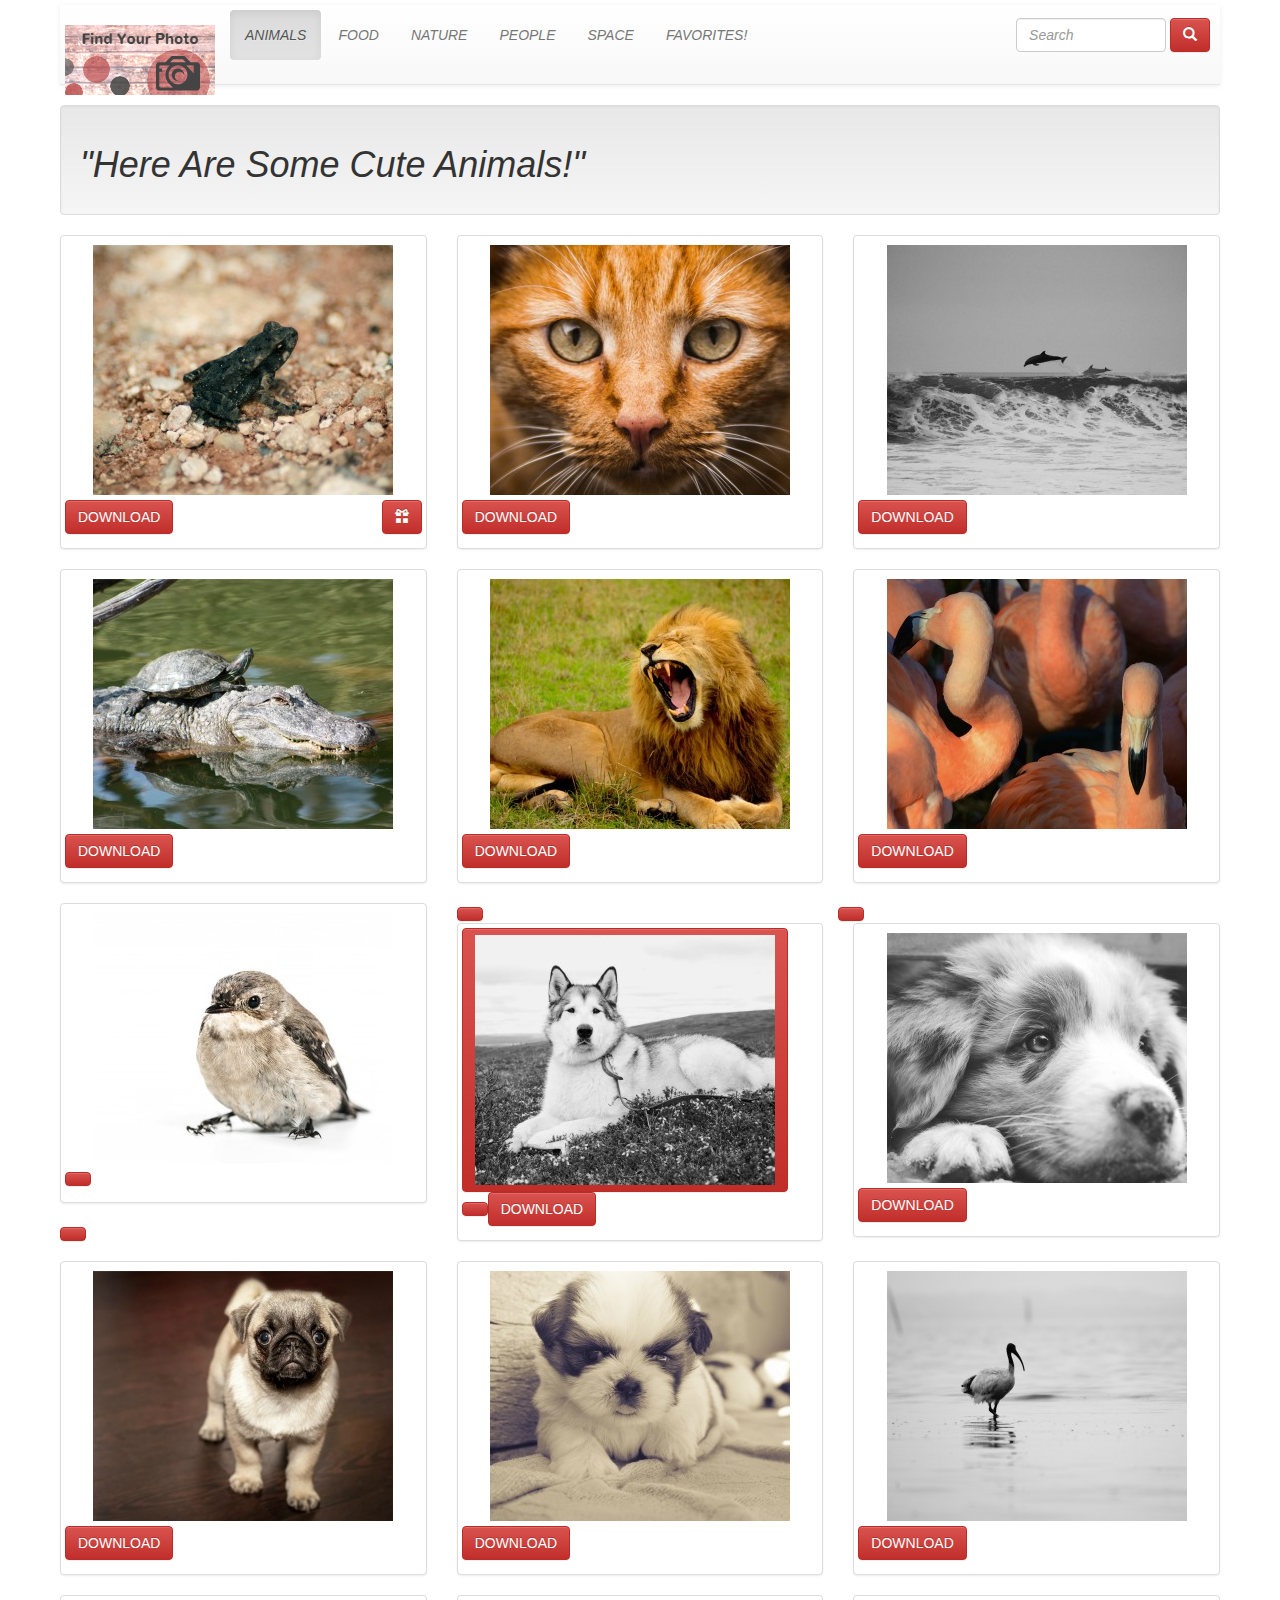
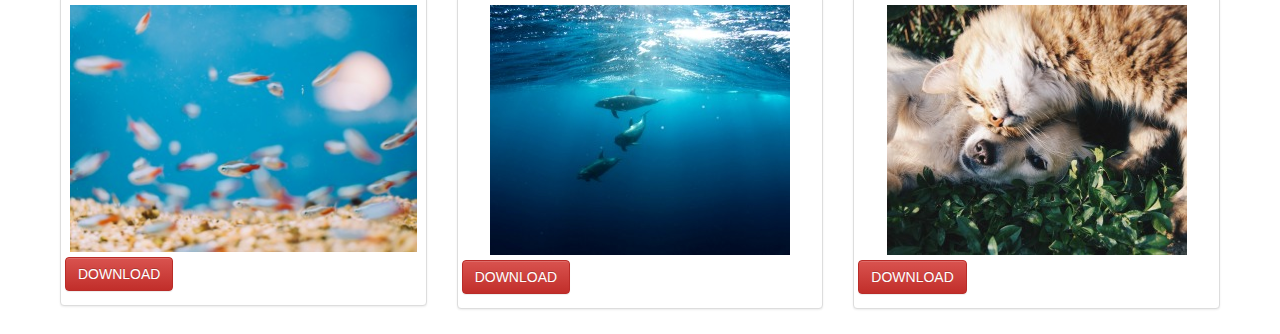
==== commit 0c56db81: "Update animals.html" ====
--- a/animals.html
+++ b/animals.html
@@ -34,7 +34,7 @@
             <a class="navbar-brand" href="index.html"><img src="Images/logo.png"></a>
           </div>
           <div id="navbar" class="navbar-collapse collapse">
-            <ul class="nav navbar-nav">
+            <ul class="nav navbar-nav nav-pills">
               <li class="active"><a href="animals.html">ANIMALS</a></li>
               <li><a href="food.html">FOOD</a></li>
               <li><a href="nature.html">NATURE</a></li>
--- a/css/styles.css
+++ b/css/styles.css
@@ -7,7 +7,7 @@
 }
 nav{
   width: 100%;
-  height: 60px;
+  height: 80px;
   font-style: oblique;
 }
 
